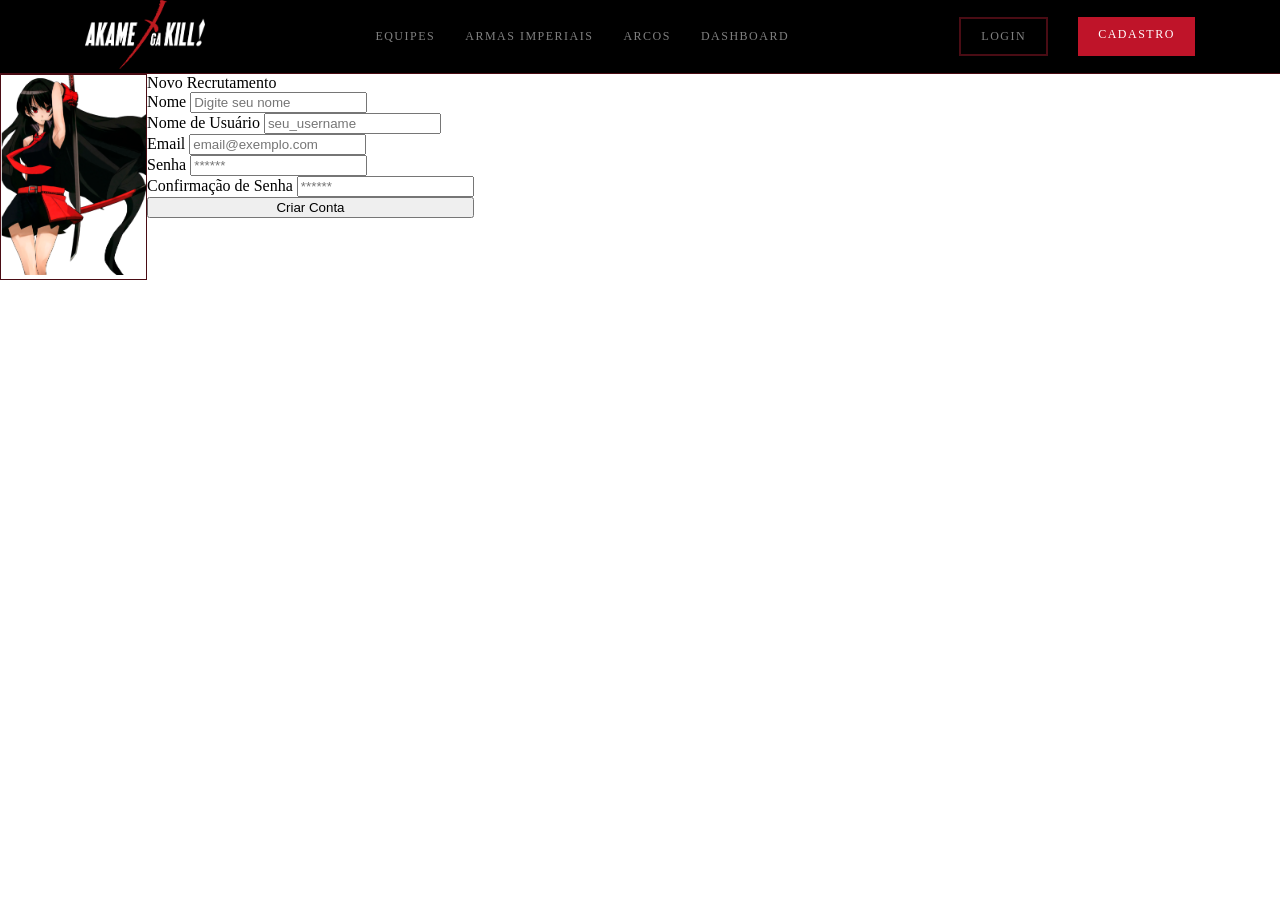
==== public/cadastro.html @ 38bdf9c3 "Feat: Início do projeto e página Home ESTÁTICA" ====
<!DOCTYPE html>
<html lang="pt-br">

<head>
  <meta charset="UTF-8" />
  <meta http-equiv="X-UA-Compatible" content="IE=edge" />
  <meta name="viewport" content="width=device-width, initial-scale=1.0" />

  <title>Cadastro</title>

  <script src="./js/sessao.js"></script>

  <link rel="stylesheet" href="./css/login_cadastro.css" />
  <link rel="icon" href="./assets/icon/favicon2.ico" />
  <link rel="preconnect" href="https://fonts.gstatic.com" />
</head>

<body onload="listar()">
  <!--header inicio-->
  <div class="header">
        <div class="logo">
            <img src="./assets/icon/logo.png" alt="logo">
        </div>

        <div class="navegacao">
            <a href="" class="agora">Equipes</a>
            <a href="">Armas Imperiais</a>
            <a href="">Arcos</a>
            <a href="">DashBoard</a>
        </div>

        <div class="paralogin_e_cadastro">
            <a href="login.html" class="botao_login">Login</a>
            <a href="cadastro.html" class="botao_cadastro"><span id="texto_cadastro">Cadastro</span></a>
        </div>
    </div>
  <!--header fim-->

  <div class="container">
    <div class="decoracao">
      <img src="assets/imgs/img_akame.png">
    </div>
    <div class="formulario">
      <div class="titulo">Novo Recrutamento</div>

      <div class="campo">
        <label for="nome_input">Nome</label>
        <input type="text" id="nome_input" placeholder="Digite seu nome">
      </div>
      
      <div class="campo">
        <label for="" id="user_name_input">Nome de Usuário</label>
        <input type="text" id="user_name_input" placeholder="seu_username">
      </div>

      <div class="campo">
        <label for="email_input">Email</label>
        <input type="text" id="email_input" placeholder="email@exemplo.com">
      </div>

      <div class="campo">
        <label for="senha_input">Senha</label>
        <input type="password" id="senha_input" placeholder="******">
      </div>

      <div class="campo">
        <label for="confirmacao_senha_input">Confirmação de Senha</label>
        <input type="password" id="confirmacao_senha_input" placeholder="******">
      </div>
      
      <button onclick="cadastrar()">Criar Conta</button>
    </div>
  </div>
</body>

</html>

<script>

  // Array para armazenar empresas cadastradas para validação de código de ativação 
  let listaEmpresasCadastradas = [];

  function cadastrar() {
    // aguardar();

    //Recupere o valor da nova input pelo nome do id
    // Agora vá para o método fetch logo abaixo
    var nomeVar = nome_input.value;
    var emailVar = email_input.value;
    var senhaVar = senha_input.value;
    var confirmacaoSenhaVar = confirmacao_senha_input.value;
    var codigoVar = codigo_input.value;
    var idEmpresaVincular

    // Verificando se há algum campo em branco
    if (
      nomeVar == "" ||
      emailVar == "" ||
      senhaVar == "" ||
      confirmacaoSenhaVar == "" ||
      codigoVar == ""
    ) {
      cardErro.style.display = "block";
      mensagem_erro.innerHTML =
        "(Mensagem de erro para todos os campos em branco)";

      finalizarAguardar();
      return false;
    } else {
      setInterval(sumirMensagem, 5000);
    }

    // Verificando se o código de ativação é de alguma empresa cadastrada
    for (let i = 0; i < listaEmpresasCadastradas.length; i++) {
      if (listaEmpresasCadastradas[i].codigo_ativacao == codigoVar) {
        idEmpresaVincular = listaEmpresasCadastradas[i].id
        console.log("Código de ativação válido.");
        break;
      } else {
        cardErro.style.display = "block";
        mensagem_erro.innerHTML = "(Mensagem de erro para código inválido)";
        finalizarAguardar();
      }
    }

    // Enviando o valor da nova input
    fetch("/usuarios/cadastrar", {
      method: "POST",
      headers: {
        "Content-Type": "application/json",
      },
      body: JSON.stringify({
        // crie um atributo que recebe o valor recuperado aqui
        // Agora vá para o arquivo routes/usuario.js
        nomeServer: nomeVar,
        emailServer: emailVar,
        senhaServer: senhaVar,
        idEmpresaVincularServer: idEmpresaVincular
      }),
    })
      .then(function (resposta) {
        console.log("resposta: ", resposta);

        if (resposta.ok) {
          cardErro.style.display = "block";

          mensagem_erro.innerHTML =
            "Cadastro realizado com sucesso! Redirecionando para tela de Login...";

          setTimeout(() => {
            window.location = "login.html";
          }, "2000");

          limparFormulario();
          finalizarAguardar();
        } else {
          throw "Houve um erro ao tentar realizar o cadastro!";
        }
      })
      .catch(function (resposta) {
        console.log(`#ERRO: ${resposta}`);
        finalizarAguardar();
      });

    return false;
  }

  // Listando empresas cadastradas 
  function listar() {
    fetch("/empresas/listar", {
      method: "GET",
    })
      .then(function (resposta) {
        resposta.json().then((empresas) => {
          empresas.forEach((empresa) => {
            listaEmpresasCadastradas.push(empresa);

            console.log("listaEmpresasCadastradas")
            console.log(listaEmpresasCadastradas[0].codigo_ativacao)
          });
        });
      })
      .catch(function (resposta) {
        console.log(`#ERRO: ${resposta}`);
      });
  }

  function sumirMensagem() {
    cardErro.style.display = "none";
  }
</script>
---- public/css/login_cadastro.css ----
body{
    margin: 0;
    padding: 0;
    font-style: none;
}

/* Header */
.header{
    display: flex;
    flex-direction: row;
    justify-content: space-around;
    align-items: center;
    border-bottom: 1px solid #4A0C14;
    background-color: black;
}

.header a{
    text-decoration: none;
    color: rgba(255, 255, 255, 0.50);
    font-family: 'cinzel';
    font-size: 12px;
    letter-spacing: 1.5px;
}

.navegacao{
    display: flex;
    gap: 30px;
    text-transform: uppercase;
}

.logo img{
    width: 120px;
    height: auto;
}

.paralogin_e_cadastro{
    display: flex;
    flex-direction: row;
    gap: 30px;
    text-transform: uppercase;
}

.botao_login{
    border: 2px solid #4A0C14;
    padding: 10px 20px 10px 20px;
}

.botao_cadastro{
    background-color: #BF1429;
    padding: 10px 20px 10px 20px;
}

#texto_cadastro{
    color: white;
}

/* Seção de login / cadastro */

.container{
    display: flex;
}

.decoracao{
    border: 1px solid #4A0C14;
}

.decoracao img{
    height: 200px;
}

.formulario{
    display: flex;
    flex-direction: column;
}

.titulo{

}
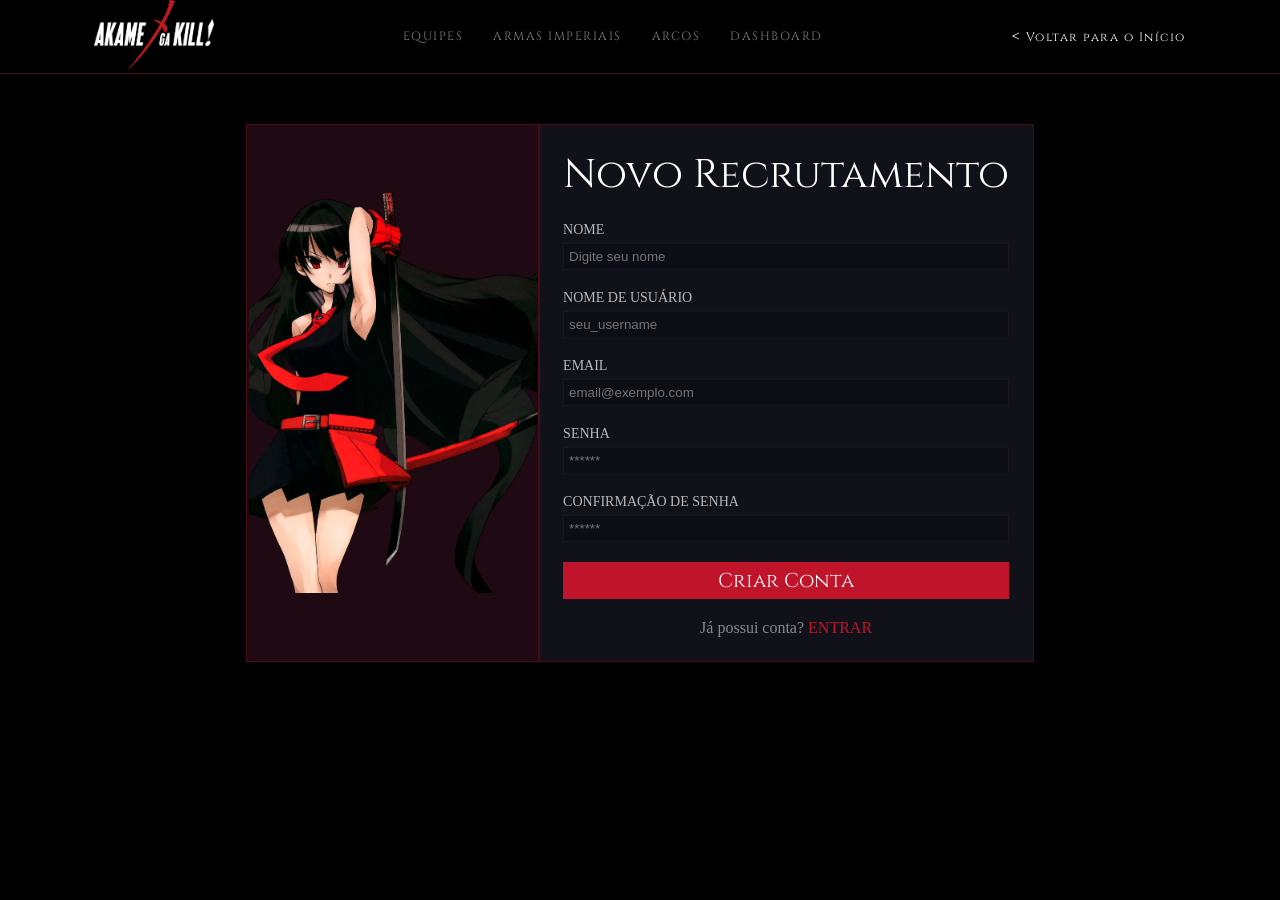
==== commit 9c36b377: "Feat: Ajustes home, tela login/cadastro" ====
--- a/public/cadastro.html
+++ b/public/cadastro.html
@@ -11,28 +11,28 @@
   <script src="./js/sessao.js"></script>
 
   <link rel="stylesheet" href="./css/login_cadastro.css" />
-  <link rel="icon" href="./assets/icon/favicon2.ico" />
-  <link rel="preconnect" href="https://fonts.gstatic.com" />
+  <link rel="icon" href="./assets/icon/logo.png" />
+  <link rel="stylesheet" href="https://fonts.googleapis.com/css2?family=Cinzel:wght@400;600;700;900&family=Crimson+Pro:ital,wght@0,300;0,400;0,600;1,300;1,400&family=Bebas+Neue&family=Share+Tech+Mono&display=swap" />
 </head>
 
 <body onload="listar()">
   <!--header inicio-->
   <div class="header">
         <div class="logo">
-            <img src="./assets/icon/logo.png" alt="logo">
+            <a href="index.html"><img src="./assets/icon/logo.png" alt="logo"></a>
         </div>
 
         <div class="navegacao">
-            <a href="" class="agora">Equipes</a>
-            <a href="">Armas Imperiais</a>
-            <a href="">Arcos</a>
+            <a href="index.html#equipes">Equipes</a>
+            <a href="index.html#armas_imperiais">Armas Imperiais</a>
+            <a href="index.html#arcos_historia">Arcos</a>
             <a href="">DashBoard</a>
         </div>
 
-        <div class="paralogin_e_cadastro">
-            <a href="login.html" class="botao_login">Login</a>
-            <a href="cadastro.html" class="botao_cadastro"><span id="texto_cadastro">Cadastro</span></a>
+        <div class="voltar_inicio">
+          <a href="index.html"><span style="font-size: 16px;"><</span> Voltar para o Início</a>
         </div>
+        
     </div>
   <!--header fim-->
 
@@ -67,8 +67,13 @@
         <label for="confirmacao_senha_input">Confirmação de Senha</label>
         <input type="password" id="confirmacao_senha_input" placeholder="******">
       </div>
-      
+
       <button onclick="cadastrar()">Criar Conta</button>
+
+      <div class="campo_adicional">
+        <span>Já possui conta? <a href="login.html" style="text-decoration: none; color: #BF1429;">ENTRAR</a></span>
+      </div>
+
     </div>
   </div>
 </body>
--- a/public/css/login_cadastro.css
+++ b/public/css/login_cadastro.css
@@ -2,6 +2,7 @@
     margin: 0;
     padding: 0;
     font-style: none;
+    background-color: black;
 }
 
 /* Header */
@@ -33,46 +34,70 @@
     height: auto;
 }
 
-.paralogin_e_cadastro{
-    display: flex;
-    flex-direction: row;
-    gap: 30px;
-    text-transform: uppercase;
-}
-
-.botao_login{
-    border: 2px solid #4A0C14;
-    padding: 10px 20px 10px 20px;
-}
-
-.botao_cadastro{
-    background-color: #BF1429;
-    padding: 10px 20px 10px 20px;
-}
-
-#texto_cadastro{
+.voltar_inicio a{
     color: white;
 }
 
 /* Seção de login / cadastro */
-
 .container{
     display: flex;
+    justify-content: center;
+    padding: 50px;
 }
 
 .decoracao{
     border: 1px solid #4A0C14;
+    background-color: #1F0912;
+    display: flex;
+    align-items: center;
 }
 
 .decoracao img{
-    height: 200px;
+    height: 400px;
 }
 
 .formulario{
     display: flex;
     flex-direction: column;
+    border: 1px solid #4A0C14;
+    padding: 2% 2% 2% 2%;
+    gap: 20px;
+    background-color: #111119;
 }
 
 .titulo{
+    font-family: 'cinzel';
+    font-size: 40px;
+    color: white;
+}
 
+.campo{
+    display: flex;
+    flex-direction: column;
+    color: rgba(255, 255, 255, 0.70);
+    text-transform: uppercase;
+    font-size: 14px;
+}
+
+input{
+    background-color: #0D0D15;
+    border: 1px solid #1E1420;
+    padding: 5px;
+    margin-top: 5px;
+}
+
+button{
+    border: none;
+    background-color: #BF1429;
+    color: white;
+    font-family: 'Cinzel';
+    padding: 5px;
+    font-size: 20px;
+    cursor: pointer;
+}
+
+.campo_adicional{
+    display: flex;
+    justify-content: center;
+    color: rgba(255, 255, 255, 0.50);
 }
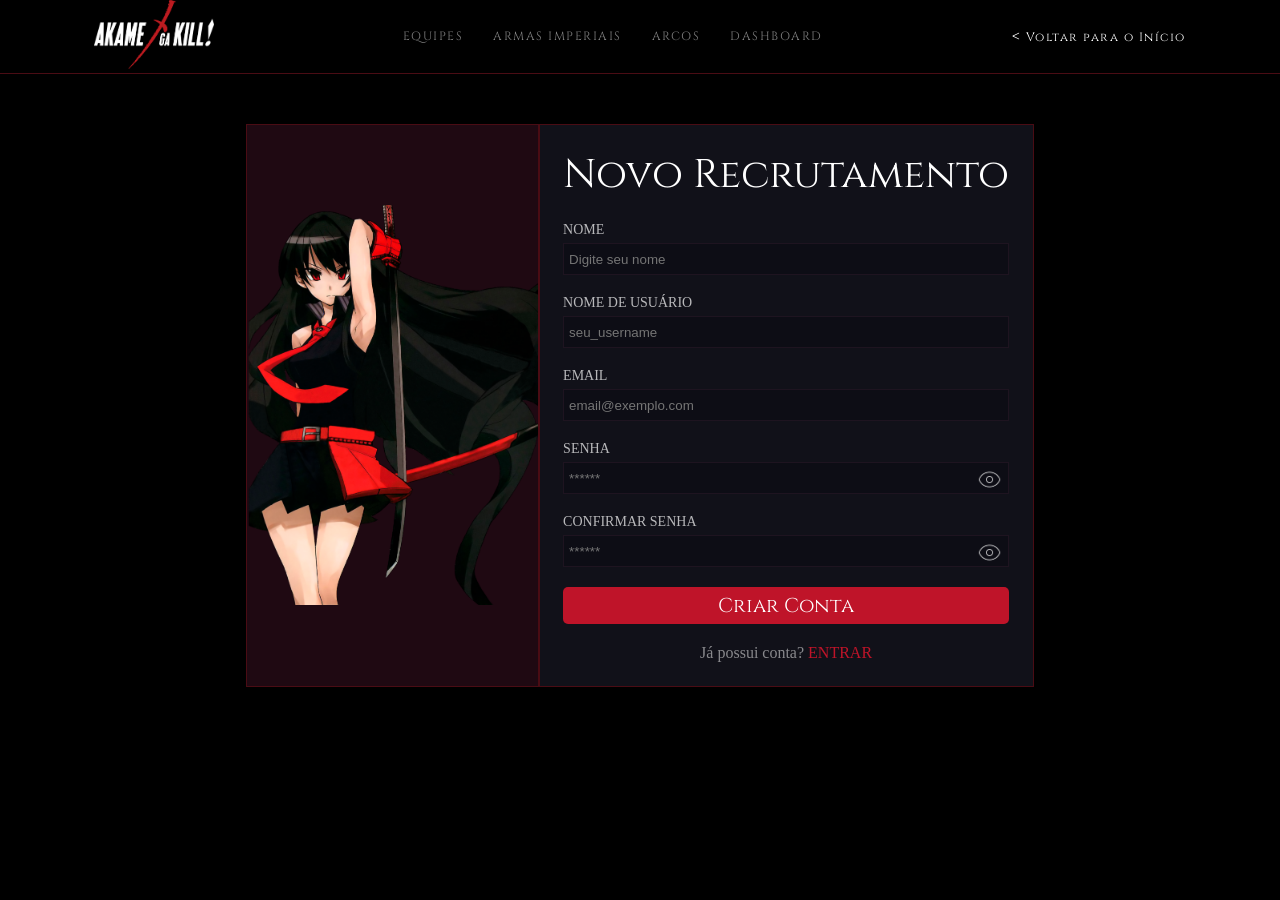
==== commit 10b29416: "Feat: Função de visualizar senha, efeitos na tela login e cadastro, nova validação no cadastro" ====
--- a/public/cadastro.html
+++ b/public/cadastro.html
@@ -15,7 +15,8 @@
   <link rel="stylesheet" href="https://fonts.googleapis.com/css2?family=Cinzel:wght@400;600;700;900&family=Crimson+Pro:ital,wght@0,300;0,400;0,600;1,300;1,400&family=Bebas+Neue&family=Share+Tech+Mono&display=swap" />
 </head>
 
-<body onload="listar()">
+<!-- <body onload="listar()"> -->
+<body>
   <!--header inicio-->
   <div class="header">
         <div class="logo">
@@ -45,33 +46,48 @@
 
       <div class="campo">
         <label for="nome_input">Nome</label>
-        <input type="text" id="nome_input" placeholder="Digite seu nome">
+        <div class="container_campo">
+          <input type="text" id="nome_input" placeholder="Digite seu nome">
+        </div>
       </div>
       
       <div class="campo">
-        <label for="" id="user_name_input">Nome de Usuário</label>
-        <input type="text" id="user_name_input" placeholder="seu_username">
+        <label for="user_name_input">Nome de Usuário</label>
+        <div class="container_campo">
+          <input type="text" id="user_name_input" placeholder="seu_username">
+        </div>
       </div>
 
       <div class="campo">
         <label for="email_input">Email</label>
-        <input type="text" id="email_input" placeholder="email@exemplo.com">
-      </div>
+        <div class="container_campo">
+          <input type="text" id="email_input" placeholder="email@exemplo.com">
+        </div>
+      </div>
+
 
       <div class="campo">
         <label for="senha_input">Senha</label>
-        <input type="password" id="senha_input" placeholder="******">
-      </div>
-
-      <div class="campo">
-        <label for="confirmacao_senha_input">Confirmação de Senha</label>
-        <input type="password" id="confirmacao_senha_input" placeholder="******">
-      </div>
-
-      <button onclick="cadastrar()">Criar Conta</button>
+        <div class="container_campo ">
+            <input type="password" id="senha_input" placeholder="******">
+            <button onclick="visualizacao_senha()" id="olho_visualizacao"><img src="assets/icon/olho_aberto.png" alt="" id="olho"></button>
+        </div>
+      </div>
+
+      <div class="campo">
+        <label for="confirmacao_senha_input">Confirmar Senha</label>
+        <div class="container_campo ">
+            <input type="password" id="confirmacao_senha_input" placeholder="******">
+            <button onclick="visualizacao_senha2()" id="olho_visualizacao2"><img src="assets/icon/olho_aberto.png" alt="" id="olho2"></button>
+        </div>
+      </div>
+
+      
+
+      <button onclick="cadastrar()" class="botao_formulario">Criar Conta</button>
 
       <div class="campo_adicional">
-        <span>Já possui conta? <a href="login.html" style="text-decoration: none; color: #BF1429;">ENTRAR</a></span>
+        <span>Já possui conta? <a href="login.html" style="text-decoration: none;" id="texto_href">ENTRAR</a></span>
       </div>
 
     </div>
@@ -91,19 +107,21 @@
     //Recupere o valor da nova input pelo nome do id
     // Agora vá para o método fetch logo abaixo
     var nomeVar = nome_input.value;
+    var usernameVar = user_name_input.value;
     var emailVar = email_input.value;
     var senhaVar = senha_input.value;
     var confirmacaoSenhaVar = confirmacao_senha_input.value;
-    var codigoVar = codigo_input.value;
-    var idEmpresaVincular
+    // var codigoVar = codigo_input.value;
+    // var idEmpresaVincular
 
     // Verificando se há algum campo em branco
     if (
       nomeVar == "" ||
+      usernameVar == "" ||
       emailVar == "" ||
-      senhaVar == "" ||
-      confirmacaoSenhaVar == "" ||
-      codigoVar == ""
+      senhaVar == ""
+      // confirmacaoSenhaVar == "" ||
+      // codigoVar == ""
     ) {
       cardErro.style.display = "block";
       mensagem_erro.innerHTML =
@@ -115,8 +133,64 @@
       setInterval(sumirMensagem, 5000);
     }
 
+    if(nomeVar.length <= 1){
+      cardErro.style.display = "block";
+      mensagem_erro.innerHTML =
+        "(O nome é pequeno demais)";
+
+      finalizarAguardar();
+      return false;
+    } else {
+      setInterval(sumirMensagem, 5000);
+    }
+    
+    if(!emailVar.includes('@') || !emailVar.includes('.')){
+      cardErro.style.display = "block";
+      mensagem_erro.innerHTML =
+        "(Email inválido)";
+
+      finalizarAguardar();
+      return false;
+    } else {
+      let posicao_arroba = emailVar.indexOf("@");
+      let posicao_ultimo_ponto = emailVar.lastIndexOf(".");
+      
+      if(posicao_arroba < posicao_ultimo_ponto){
+        setInterval(sumirMensagem, 5000);
+      } else{
+        cardErro.style.display = "block";
+        mensagem_erro.innerHTML =
+        "(Email inválido)";
+
+      finalizarAguardar();
+      return false;
+      }
+    }
+    
+    if(senhaVar.length < 6){
+      cardErro.style.display = "block";
+      mensagem_erro.innerHTML =
+        "(A senha deve ter mais de 6 caracteres)";
+
+      finalizarAguardar();
+      return false;
+    } else {
+      setInterval(sumirMensagem, 5000);
+    }
+    
+    if(senhaVar != confirmacaoSenhaVar){
+      cardErro.style.display = "block";
+      mensagem_erro.innerHTML =
+        "(As senhas não coincidem)";
+
+      finalizarAguardar();
+      return false;
+    } else {
+      setInterval(sumirMensagem, 5000);
+    }
+
     // Verificando se o código de ativação é de alguma empresa cadastrada
-    for (let i = 0; i < listaEmpresasCadastradas.length; i++) {
+    /*for (let i = 0; i < listaEmpresasCadastradas.length; i++) {
       if (listaEmpresasCadastradas[i].codigo_ativacao == codigoVar) {
         idEmpresaVincular = listaEmpresasCadastradas[i].id
         console.log("Código de ativação válido.");
@@ -126,7 +200,7 @@
         mensagem_erro.innerHTML = "(Mensagem de erro para código inválido)";
         finalizarAguardar();
       }
-    }
+    }*/
 
     // Enviando o valor da nova input
     fetch("/usuarios/cadastrar", {
@@ -138,19 +212,20 @@
         // crie um atributo que recebe o valor recuperado aqui
         // Agora vá para o arquivo routes/usuario.js
         nomeServer: nomeVar,
+        usernameServer: usernameVar,
         emailServer: emailVar,
-        senhaServer: senhaVar,
-        idEmpresaVincularServer: idEmpresaVincular
+        senhaServer: senhaVar
+        // idEmpresaVincularServer: idEmpresaVincular
       }),
     })
       .then(function (resposta) {
         console.log("resposta: ", resposta);
 
         if (resposta.ok) {
-          cardErro.style.display = "block";
-
-          mensagem_erro.innerHTML =
-            "Cadastro realizado com sucesso! Redirecionando para tela de Login...";
+          // cardErro.style.display = "block";
+
+          // mensagem_erro.innerHTML =
+            // "Cadastro realizado com sucesso! Redirecionando para tela de Login...";
 
           setTimeout(() => {
             window.location = "login.html";
@@ -171,7 +246,7 @@
   }
 
   // Listando empresas cadastradas 
-  function listar() {
+  /* function listar() {
     fetch("/empresas/listar", {
       method: "GET",
     })
@@ -188,9 +263,38 @@
       .catch(function (resposta) {
         console.log(`#ERRO: ${resposta}`);
       });
-  }
+  }*/
 
   function sumirMensagem() {
     cardErro.style.display = "none";
   }
+
+  let visualizar_senha = false
+    function visualizacao_senha(){
+
+        if(!visualizar_senha){
+            senha_input.type = "text";
+            visualizar_senha = true;
+            olho.src = `assets/icon/olho_fechado.png`;
+        } else if (visualizar_senha){
+            senha_input.type = "password"
+            visualizar_senha = false;
+            olho.src = `assets/icon/olho_aberto.png`;
+        }
+    }
+
+  let visualizar_senha2 = false
+  function visualizacao_senha2(){
+
+    if(!visualizar_senha2){
+      confirmacao_senha_input.type = "text";
+      visualizar_senha2 = true;
+      olho2.src = `assets/icon/olho_fechado.png`;
+    } else if (visualizar_senha2){
+      confirmacao_senha_input.type = "password"
+      visualizar_senha2 = false;
+      olho2.src = `assets/icon/olho_aberto.png`;
+    }
+  }
+
 </script>
--- a/public/css/login_cadastro.css
+++ b/public/css/login_cadastro.css
@@ -21,6 +21,12 @@
     font-family: 'cinzel';
     font-size: 12px;
     letter-spacing: 1.5px;
+    transition: 0.3s;
+}
+
+.header a:hover{
+    color: white;
+    transform: translateY(-3px);
 }
 
 .navegacao{
@@ -36,6 +42,14 @@
 
 .voltar_inicio a{
     color: white;
+}
+
+.voltar_inicio{
+    transition: 0.5s;
+}
+
+.voltar_inicio:hover{
+    transform: translateX(-5px);
 }
 
 /* Seção de login / cadastro */
@@ -80,13 +94,48 @@
 }
 
 input{
+    background: none;
+    border: none;
+    padding: 5px;
+    color: white;
+    width: 100%;
+}
+
+.container_campo{
     background-color: #0D0D15;
     border: 1px solid #1E1420;
-    padding: 5px;
     margin-top: 5px;
+    display: flex;
+    flex-direction: row;
+    align-items: center;
+    height: 30px;
 }
 
-button{
+.container #olho_visualizacao{
+    background: none;
+    border: none;
+    height: 25px;
+    cursor: pointer;
+}
+
+.container #olho_visualizacao2{
+    background: none;
+    border: none;
+    height: 25px;
+    cursor: pointer;
+}
+
+#olho_visualizacao #olho{
+    height: 25px;
+    width: auto;
+}
+
+#olho_visualizacao2 #olho2{
+    height: 25px;
+    width: auto;
+}
+
+.botao_formulario{
     border: none;
     background-color: #BF1429;
     color: white;
@@ -94,10 +143,27 @@
     padding: 5px;
     font-size: 20px;
     cursor: pointer;
+    transition: 0.3s;
+    border-radius: 5px;
+}
+
+.botao_formulario:hover{
+    background-color: #111119;
+    color: #BF1429;
+    transform: scale(1.05);
+    border: 1px solid #BF1429;
 }
 
 .campo_adicional{
     display: flex;
     justify-content: center;
     color: rgba(255, 255, 255, 0.50);
+}
+
+span #texto_href{
+    color: #BF1429;
+}
+
+span #texto_href:hover{
+    color: rgba(255, 255, 255, 0.50);
 }
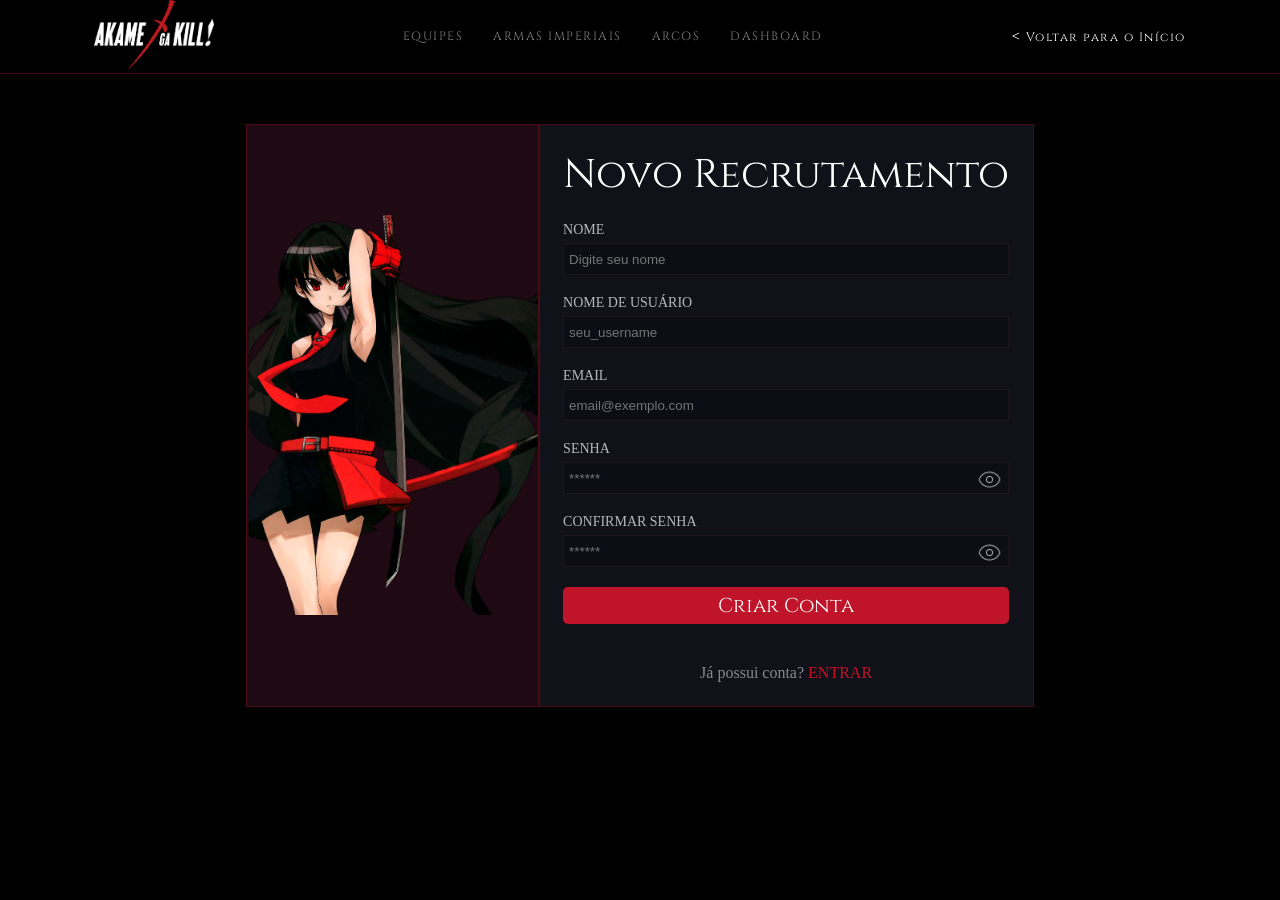
==== commit 27c4e4e8: "Ajustes nos alertas login / cadastro e código da dash e quiz" ====
--- a/public/cadastro.html
+++ b/public/cadastro.html
@@ -84,7 +84,13 @@
 
       
 
-      <button onclick="cadastrar()" class="botao_formulario">Criar Conta</button>
+      <button onclick="cadastrar()" class="botao_formulario" id="botao_cadastro_login">Criar Conta</button>
+      <div id="div_aguardar" style="display: none;">
+        <img src="/assets/aguarde-orange.gif" alt="">
+      </div>
+      <div id="cardErro">
+        <span id="mensagem_erro"></span>
+      </div>
 
       <div class="campo_adicional">
         <span>Já possui conta? <a href="login.html" style="text-decoration: none;" id="texto_href">ENTRAR</a></span>
@@ -98,11 +104,8 @@
 
 <script>
 
-  // Array para armazenar empresas cadastradas para validação de código de ativação 
-  let listaEmpresasCadastradas = [];
-
   function cadastrar() {
-    // aguardar();
+    aguardar();
 
     //Recupere o valor da nova input pelo nome do id
     // Agora vá para o método fetch logo abaixo
@@ -111,96 +114,72 @@
     var emailVar = email_input.value;
     var senhaVar = senha_input.value;
     var confirmacaoSenhaVar = confirmacao_senha_input.value;
-    // var codigoVar = codigo_input.value;
-    // var idEmpresaVincular
-
-    // Verificando se há algum campo em branco
+
+
+    // Validações dos inputs
     if (
       nomeVar == "" ||
       usernameVar == "" ||
       emailVar == "" ||
       senhaVar == ""
-      // confirmacaoSenhaVar == "" ||
-      // codigoVar == ""
     ) {
       cardErro.style.display = "block";
       mensagem_erro.innerHTML =
-        "(Mensagem de erro para todos os campos em branco)";
-
-      finalizarAguardar();
-      return false;
-    } else {
-      setInterval(sumirMensagem, 5000);
-    }
+        "Algum campo está em branco";
+      
+        setTimeout(Timeout_erro, 5000);
+      return false;
+    } 
 
     if(nomeVar.length <= 1){
       cardErro.style.display = "block";
       mensagem_erro.innerHTML =
-        "(O nome é pequeno demais)";
-
-      finalizarAguardar();
-      return false;
-    } else {
-      setInterval(sumirMensagem, 5000);
-    }
+        "O nome é pequeno demais";
+
+        setTimeout(Timeout_erro, 5000);
+      return false;
+    } 
     
     if(!emailVar.includes('@') || !emailVar.includes('.')){
       cardErro.style.display = "block";
       mensagem_erro.innerHTML =
-        "(Email inválido)";
-
-      finalizarAguardar();
-      return false;
+        "Email inválido";
+
+        setTimeout(Timeout_erro, 5000);
+      return false;
+
     } else {
       let posicao_arroba = emailVar.indexOf("@");
       let posicao_ultimo_ponto = emailVar.lastIndexOf(".");
       
-      if(posicao_arroba < posicao_ultimo_ponto){
-        setInterval(sumirMensagem, 5000);
-      } else{
+      if(posicao_arroba > posicao_ultimo_ponto){
         cardErro.style.display = "block";
         mensagem_erro.innerHTML =
-        "(Email inválido)";
-
-      finalizarAguardar();
-      return false;
+        "Email inválido";
+
+        setTimeout(Timeout_erro, 5000);
+      return false;
+
       }
     }
     
     if(senhaVar.length < 6){
       cardErro.style.display = "block";
       mensagem_erro.innerHTML =
-        "(A senha deve ter mais de 6 caracteres)";
-
-      finalizarAguardar();
-      return false;
-    } else {
-      setInterval(sumirMensagem, 5000);
-    }
+        "A senha deve ter mais de 6 caracteres";
+
+        setTimeout(Timeout_erro, 5000);
+      return false;
+    } 
     
     if(senhaVar != confirmacaoSenhaVar){
       cardErro.style.display = "block";
       mensagem_erro.innerHTML =
-        "(As senhas não coincidem)";
-
-      finalizarAguardar();
-      return false;
-    } else {
-      setInterval(sumirMensagem, 5000);
-    }
-
-    // Verificando se o código de ativação é de alguma empresa cadastrada
-    /*for (let i = 0; i < listaEmpresasCadastradas.length; i++) {
-      if (listaEmpresasCadastradas[i].codigo_ativacao == codigoVar) {
-        idEmpresaVincular = listaEmpresasCadastradas[i].id
-        console.log("Código de ativação válido.");
-        break;
-      } else {
-        cardErro.style.display = "block";
-        mensagem_erro.innerHTML = "(Mensagem de erro para código inválido)";
-        finalizarAguardar();
-      }
-    }*/
+        "As senhas não coincidem";
+
+        setTimeout(Timeout_erro, 5000);
+      return false;
+    } 
 
     // Enviando o valor da nova input
     fetch("/usuarios/cadastrar", {
@@ -215,17 +194,16 @@
         usernameServer: usernameVar,
         emailServer: emailVar,
         senhaServer: senhaVar
-        // idEmpresaVincularServer: idEmpresaVincular
       }),
     })
       .then(function (resposta) {
         console.log("resposta: ", resposta);
 
         if (resposta.ok) {
-          // cardErro.style.display = "block";
-
-          // mensagem_erro.innerHTML =
-            // "Cadastro realizado com sucesso! Redirecionando para tela de Login...";
+          cardErro.style.display = "block";
+
+          mensagem_erro.innerHTML =
+            "Cadastro realizado com sucesso! Redirecionando para tela de Login...";
 
           setTimeout(() => {
             window.location = "login.html";
@@ -245,26 +223,6 @@
     return false;
   }
 
-  // Listando empresas cadastradas 
-  /* function listar() {
-    fetch("/empresas/listar", {
-      method: "GET",
-    })
-      .then(function (resposta) {
-        resposta.json().then((empresas) => {
-          empresas.forEach((empresa) => {
-            listaEmpresasCadastradas.push(empresa);
-
-            console.log("listaEmpresasCadastradas")
-            console.log(listaEmpresasCadastradas[0].codigo_ativacao)
-          });
-        });
-      })
-      .catch(function (resposta) {
-        console.log(`#ERRO: ${resposta}`);
-      });
-  }*/
-
   function sumirMensagem() {
     cardErro.style.display = "none";
   }
--- a/public/css/login_cadastro.css
+++ b/public/css/login_cadastro.css
@@ -166,4 +166,14 @@
 
 span #texto_href:hover{
     color: rgba(255, 255, 255, 0.50);
+}
+
+#div_aguardar{
+    justify-content: center;
+}
+
+#cardErro{
+    font-family: 'cinzel';
+    color: #BF1429;
+    font-size: 20px;
 }
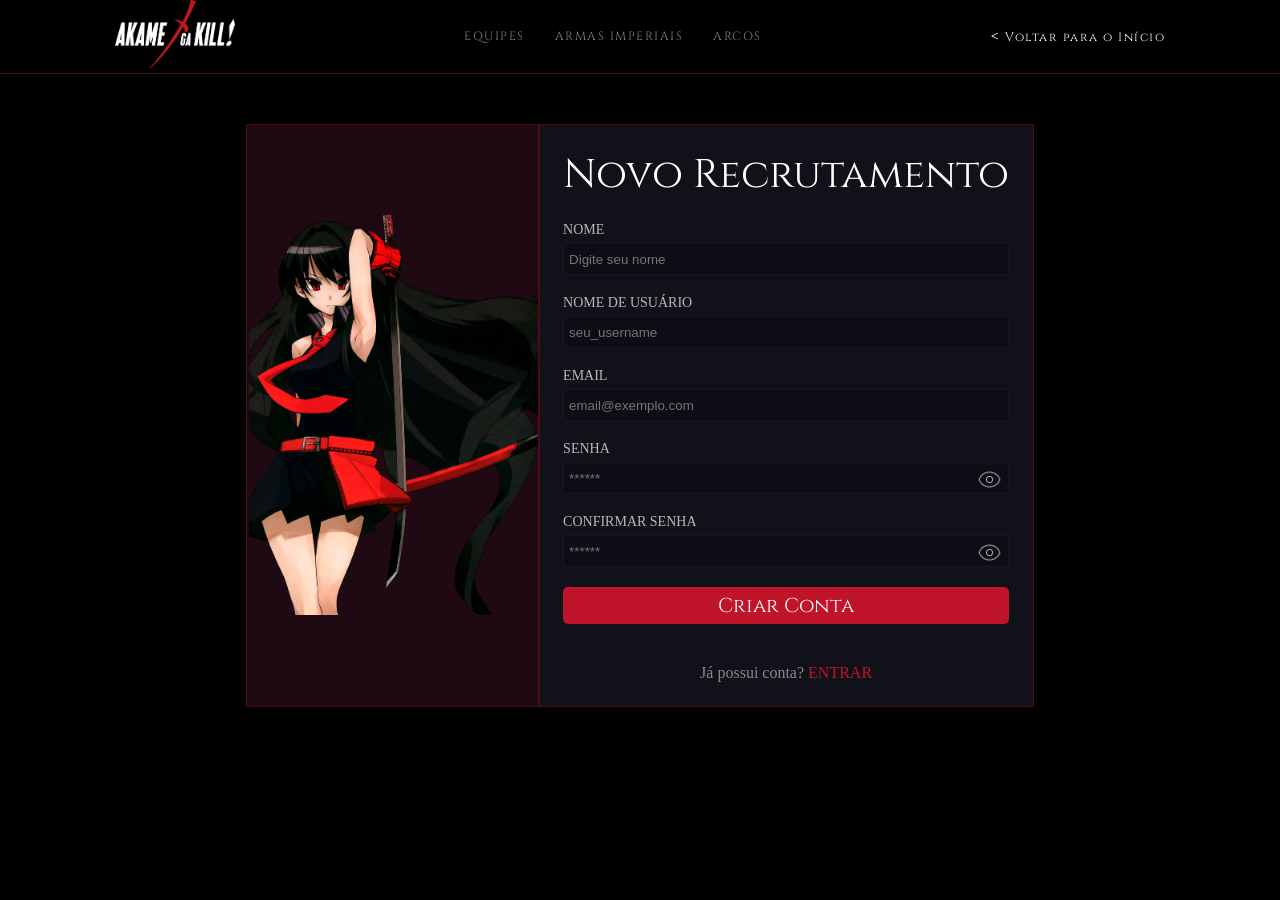
==== commit 10f3464b: "Separação da criptografia em um js prórpio e reformulação da dashboard" ====
--- a/public/cadastro.html
+++ b/public/cadastro.html
@@ -27,7 +27,6 @@
             <a href="index.html#equipes">Equipes</a>
             <a href="index.html#armas_imperiais">Armas Imperiais</a>
             <a href="index.html#arcos_historia">Arcos</a>
-            <a href="">DashBoard</a>
         </div>
 
         <div class="voltar_inicio">
@@ -85,9 +84,6 @@
       
 
       <button onclick="cadastrar()" class="botao_formulario" id="botao_cadastro_login">Criar Conta</button>
-      <div id="div_aguardar" style="display: none;">
-        <img src="/assets/aguarde-orange.gif" alt="">
-      </div>
       <div id="cardErro">
         <span id="mensagem_erro"></span>
       </div>
@@ -105,8 +101,6 @@
 <script>
 
   function cadastrar() {
-    aguardar();
-
     //Recupere o valor da nova input pelo nome do id
     // Agora vá para o método fetch logo abaixo
     var nomeVar = nome_input.value;
@@ -123,29 +117,29 @@
       emailVar == "" ||
       senhaVar == ""
     ) {
-      cardErro.style.display = "block";
-      mensagem_erro.innerHTML =
-        "Algum campo está em branco";
-      
-        setTimeout(Timeout_erro, 5000);
+      cardErro.style.display = "flex";
+      mensagem_erro.innerHTML = "Algum campo está em branco";
+      botao_cadastro_login.style.display = "none"
+      
+        setTimeout(Timeout_erro, 3000);
       return false;
     } 
 
     if(nomeVar.length <= 1){
       cardErro.style.display = "block";
-      mensagem_erro.innerHTML =
-        "O nome é pequeno demais";
-
-        setTimeout(Timeout_erro, 5000);
+      mensagem_erro.innerHTML = "O nome é pequeno demais";
+      botao_cadastro_login.style.display = "none"
+
+        setTimeout(Timeout_erro, 3000);
       return false;
     } 
     
     if(!emailVar.includes('@') || !emailVar.includes('.')){
       cardErro.style.display = "block";
-      mensagem_erro.innerHTML =
-        "Email inválido";
-
-        setTimeout(Timeout_erro, 5000);
+      mensagem_erro.innerHTML = "Email inválido";
+      botao_cadastro_login.style.display = "none"
+
+        setTimeout(Timeout_erro, 3000);
       return false;
 
     } else {
@@ -154,10 +148,10 @@
       
       if(posicao_arroba > posicao_ultimo_ponto){
         cardErro.style.display = "block";
-        mensagem_erro.innerHTML =
-        "Email inválido";
-
-        setTimeout(Timeout_erro, 5000);
+        mensagem_erro.innerHTML = "Email inválido";
+        botao_cadastro_login.style.display = "none"
+
+        setTimeout(Timeout_erro, 3000);
       return false;
 
       }
@@ -165,21 +159,22 @@
     
     if(senhaVar.length < 6){
       cardErro.style.display = "block";
-      mensagem_erro.innerHTML =
-        "A senha deve ter mais de 6 caracteres";
-
-        setTimeout(Timeout_erro, 5000);
+      mensagem_erro.innerHTML = "A senha deve ter 6 ou mais caracteres";
+      botao_cadastro_login.style.display = "none"
+
+        setTimeout(Timeout_erro, 3000);
       return false;
     } 
     
     if(senhaVar != confirmacaoSenhaVar){
       cardErro.style.display = "block";
-      mensagem_erro.innerHTML =
-        "As senhas não coincidem";
-
-        setTimeout(Timeout_erro, 5000);
-      return false;
-    } 
+      mensagem_erro.innerHTML = "As senhas não coincidem";
+      botao_cadastro_login.style.display = "none"
+
+        setTimeout(Timeout_erro, 3000);
+      return false;
+    } 
+
 
     // Enviando o valor da nova input
     fetch("/usuarios/cadastrar", {
@@ -201,30 +196,21 @@
 
         if (resposta.ok) {
           cardErro.style.display = "block";
-
           mensagem_erro.innerHTML =
             "Cadastro realizado com sucesso! Redirecionando para tela de Login...";
 
           setTimeout(() => {
             window.location = "login.html";
           }, "2000");
-
-          limparFormulario();
-          finalizarAguardar();
         } else {
           throw "Houve um erro ao tentar realizar o cadastro!";
         }
       })
       .catch(function (resposta) {
         console.log(`#ERRO: ${resposta}`);
-        finalizarAguardar();
       });
 
     return false;
-  }
-
-  function sumirMensagem() {
-    cardErro.style.display = "none";
   }
 
   let visualizar_senha = false
